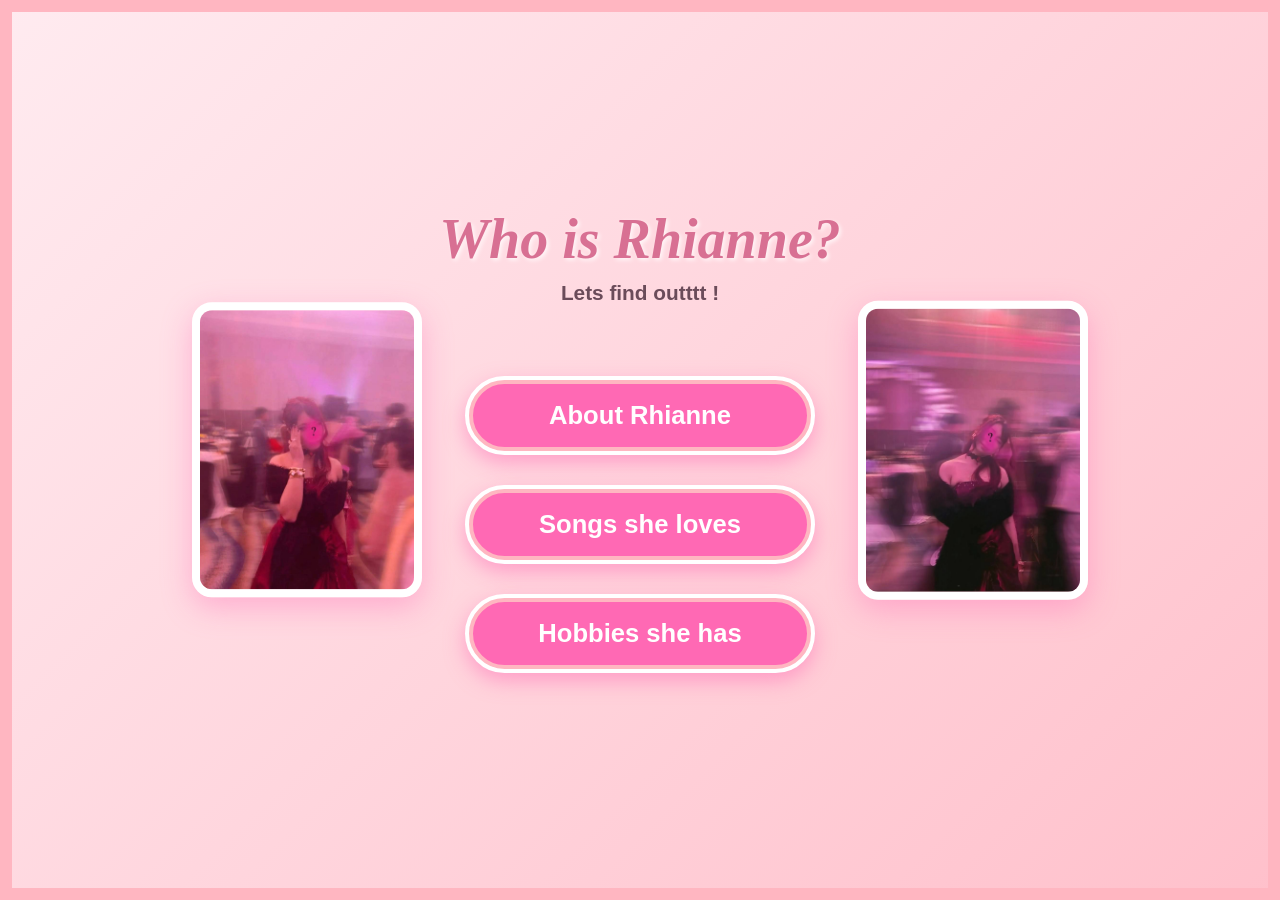
==== index.html @ 13e3c87e "Add files via upload" ====
<!DOCTYPE html>
<html lang="en">
<head>
    <meta charset="UTF-8">
    <meta name="viewport" content="width=device-width, initial-scale=1.0">
    <title>Rika's Music World</title>
    <link rel="stylesheet" href="styles.css">
</head>
<body>

       <!-- Floating Elements (Lots of them!) -->
    <div class="floating-elements">
        
        <!-- Music Notes -->
        <div class="float-item float-note">♪</div>
        <div class="float-item float-note">♫</div>
        <div class="float-item float-note">♬</div>
        <div class="float-item float-note">♪</div>
        <div class="float-item float-note">♫</div>
        
        <!-- White Hearts -->
        <div class="float-item float-white-heart">♡</div>
        <div class="float-item float-white-heart">♡</div>
        <div class="float-item float-white-heart">♡</div>
        
        <!-- Pink Hearts -->
        <div class="float-item float-pink-heart">♥</div>
        <div class="float-item float-pink-heart">♥</div>
        <div class="float-item float-pink-heart">♥</div>
        
        <!-- Ribbons -->
        <div class="float-item float-ribbon">🎀</div>
        <div class="float-item float-ribbon">🎀</div>
        <div class="float-item float-ribbon">🎀</div>
    </div>

       <div class="front-page">
        
        <!-- Left Image -->
        <img src="left.jpg" alt="Left Decoration" class="big-side-img left-img">
        
        <!-- Right Image -->
        <img src="right.jpg" alt="Right Decoration" class="big-side-img right-img">

        <!-- Center Content (Title & Buttons) -->

        <div class="center-content">
            <header>
                <h1>Who is Rhianne?</h1>
                <p>Lets find outttt !</p>
            </header>

            <nav class="heart-nav">
                <a href="about.html">About Rhianne</a>
                <a href="songs.html">Songs she loves</a>
                <a href="hobby.html">Hobbies she has</a>
            </nav>
        </div>
</body>
</html>
---- styles.css ----
/* 
========================================================================
   MY WEBSITE STYLESHEET
   Theme: Cute, Pink, Coquette, Music
   Made by: Rhianne (Rika)
========================================================================
*/

/* --- 1. BASIC RESET & GLOBAL STYLES --- */
/* This makes sure padding and borders don't make elements bigger than they should be */
* {
    box-sizing: border-box;
}

body {
    /* Using standard fonts so it looks pretty on any computer */
    font-family: 'Trebuchet MS', 'Lucida Sans Unicode', 'Lucida Grande', 'Lucida Sans', Arial, sans-serif; 
    margin: 0;
    padding: 0;
    /* Soft pink gradient background */
    background-color: #ffebf0;
    background: linear-gradient(135deg, #ffebf0 0%, #ffc0cb 100%);
    background-attachment: fixed;
    color: #6b4c5a; /* Dark rose text so it's easy to read */
    min-height: 100vh;
    overflow-x: hidden; /* Stops side scrolling */
    
    /* THE OUTER PAGE BORDER: I used an inset shadow to make a pink border around the screen */
    box-shadow: inset 0 0 0 12px #ffb6c1; 
}


/* --- 2. FLOATING BACKGROUND ELEMENTS --- */
/* This keeps the notes and hearts stuck in the background */
.floating-elements {
    position: fixed;
    top: 0;
    left: 0;
    width: 100%;
    height: 100%;
    pointer-events: none; /* Lets me click things through them */
    z-index: -1;
    overflow: hidden;
}

/* Setting up the animation for floating up */
.float-item {
    position: absolute;
    bottom: -50px;
    animation: floatUp 12s infinite linear; 
}

/* The colors and sizes of the floating things */
.float-note { font-size: 2rem; color: #333333; } 
.float-white-heart { font-size: 2rem; color: #ffffff; text-shadow: 0 0 5px #ffb6c1; } 
.float-pink-heart { font-size: 2rem; color: #ff69b4; } 
.float-ribbon { font-size: 2.5rem; } 

/* Positioning each item so they are scattered everywhere */
.float-item:nth-child(1) { left: 5%; animation-duration: 11s; animation-delay: 0s; }
.float-item:nth-child(2) { left: 15%; animation-duration: 15s; animation-delay: 2s; }
.float-item:nth-child(3) { left: 25%; animation-duration: 9s; animation-delay: 5s; }
.float-item:nth-child(4) { left: 35%; animation-duration: 14s; animation-delay: 1s; }
.float-item:nth-child(5) { left: 45%; animation-duration: 10s; animation-delay: 4s; }
.float-item:nth-child(6) { left: 55%; animation-duration: 16s; animation-delay: 3s; }
.float-item:nth-child(7) { left: 65%; animation-duration: 12s; animation-delay: 6s; }
.float-item:nth-child(8) { left: 75%; animation-duration: 13s; animation-delay: 2s; }
.float-item:nth-child(9) { left: 85%; animation-duration: 10s; animation-delay: 7s; }
.float-item:nth-child(10) { left: 95%; animation-duration: 14s; animation-delay: 0s; }
.float-item:nth-child(11) { left: 10%; animation-duration: 18s; animation-delay: 3s; }
.float-item:nth-child(12) { left: 40%; animation-duration: 11s; animation-delay: 8s; }
.float-item:nth-child(13) { left: 70%; animation-duration: 15s; animation-delay: 5s; }
.float-item:nth-child(14) { left: 90%; animation-duration: 12s; animation-delay: 1s; }

/* The actual animation that makes them float up */
@keyframes floatUp {
    0% { transform: translateY(0) rotate(0deg); opacity: 0; }
    10% { opacity: 1; }
    90% { opacity: 1; }
    100% { transform: translateY(-110vh) rotate(360deg); opacity: 0; }
}


/* --- 3. HEADERS & TEXT FORMATTING --- */
header {
    text-align: center;
    padding: 40px 20px;
}

header h1 {
    /* Using Georgia for that fancy, elegant look */
    font-family: Georgia, 'Times New Roman', Times, serif; 
    font-style: italic; 
    font-size: 3.5rem; 
    margin: 0;
    color: #d87093;
    text-shadow: 2px 2px 4px rgba(255, 255, 255, 0.8);
}

header p {
    font-size: 1.3rem;
    margin-top: 10px;
    font-weight: bold;
}

/* I wanted the bolded text to look like it's glowing */
strong {
    background-color: #ffffff;
    box-shadow: 0 0 10px 5px rgba(255, 182, 193, 0.8); 
    padding: 2px 6px;
    border-radius: 8px;
    color: #d87093;
}


/* --- 4. FRONT PAGE (INDEX) LAYOUT & BIG IMAGES --- */
.front-page {
    position: relative;
    display: flex;
    flex-direction: column;
    justify-content: center;
    align-items: center;
    min-height: 100vh;
    width: 100%;
    
    /* THE FIX: Adds space at the bottom so the buttons fit above the menu */
    padding-top: 40px;
    padding-bottom: 100px; 
}

/* Centers the title and buttons in the middle */
.center-content {
    display: flex;
    flex-direction: column;
    align-items: center;
    z-index: 10; /* Keeps buttons on top */
}

.front-page header {
    padding-bottom: 50px; 
}

/* The styling for the big side images */
.big-side-img {
    position: absolute;
    top: 50%; /* Centers them vertically */
    transform: translateY(-50%); 
    width: 18vw;
    max-width: 280px; 
    height: auto;
    
    border: 8px solid #ffffff; 
    border-radius: 20px; 
    box-shadow: 0 10px 30px rgba(255, 105, 180, 0.4); 
    z-index: 1; 
    object-fit: cover; 
    transition: transform 0.3s ease, box-shadow 0.3s ease;
}

/* Hover effect to make the side images pop! */
.big-side-img:hover {
    transform: translateY(-50%) scale(1.05); 
    box-shadow: 0 15px 40px rgba(255, 20, 147, 0.6); 
}

/* Positions the left image */
.left-img { left: 15vw; }

/* Positions the right image */
.right-img { right: 15vw; }

/* Hide the big images on small phone screens so they don't cover the buttons */
@media (max-width: 900px) {
    .big-side-img { display: none; }
}

/* The container for the big front page buttons */
.heart-nav {
    display: flex;
    flex-direction: column; 
    align-items: center;
    gap: 30px; 
}

/* The cute pill-shaped buttons */
.heart-nav a {
    text-decoration: none;
    color: white;
    font-family: 'Trebuchet MS', sans-serif;
    font-size: 1.6rem; 
    font-weight: bold;
    padding: 20px 50px; 
    background-color: #ff69b4; 
    border-radius: 50px; 
    
    /* The double border trick */
    border: 5px solid #ffffff; 
    outline: 4px solid #ffb6c1; 
    outline-offset: -8px;
    
    box-shadow: 0 8px 20px rgba(255, 105, 180, 0.5); 
    transition: all 0.3s ease; 
    width: 350px; 
    text-align: center;
}

/* When the mouse hovers over the button */
.heart-nav a:hover {
    background-color: #ff1493; 
    transform: translateY(-5px) scale(1.05); 
    box-shadow: 0 12px 25px rgba(255, 20, 147, 0.8);
}


/* --- 5. MAIN CONTENT PAGES (About, Songs, Hobbies) --- */
main {
    max-width: 800px;
    margin: 0 auto;
    padding: 20px;
    /* Added padding so content doesn't touch the bottom nav */
    padding-bottom: 100px; 
}

/* The big white bubble that holds everything */
.content-card {
    background-color: rgba(255, 255, 255, 0.95); 
    border-radius: 50px; 
    padding: 20px; 
    text-align: center;
    border: 6px solid #ffffff;
    box-shadow: 0 15px 35px rgba(255, 105, 180, 0.3);
}

/* The dashed line inside the card */
.inner-border {
    border: 3px dashed #ffb6c1; 
    border-radius: 35px; 
    padding: 40px 30px; 
}

.banner-img {
    width: 100%;
    max-height: 200px;
    object-fit: cover;
    border-radius: 30px;
    margin-bottom: 20px;
    border: 4px solid #fff0f5;
    box-shadow: 0 5px 15px rgba(0,0,0,0.1);
}

.content-card h2 {
    font-family: Georgia, serif;
    font-style: italic;
    font-size: 2.5rem;
    color: #d87093;
    margin-top: 0;
    margin-bottom: 10px;
}

.content-card p {
    font-size: 1.1rem; 
    line-height: 1.6;
}


/* --- 6. ABOUT PAGE SPECIFIC --- */
/* The little bubbles for Name, Age, City */
.info-bubble {
    display: inline-block;
    border: 2px solid #d87093;
    padding: 10px 20px;
    border-radius: 20px; 
    background-color: #fff0f5;
    margin: 5px;
    box-shadow: 2px 2px 8px rgba(255, 182, 193, 0.6);
}

/* The story bubble holding the long paragraphs */
.story-bubble {
    background-color: #fff0f5; 
    border: 3px solid #e08492; 
    border-radius: 30px; 
    padding: 25px 30px; 
    margin: 20px auto 40px auto; 
    text-align: left; 
    box-shadow: 0 8px 20px rgba(255, 105, 180, 0.2); 
    max-width: 95%; 
}

.story-bubble p {
    margin-bottom: 15px;
    line-height: 1.7;
}

.story-bubble p:last-child {
    margin-bottom: 0;
}


/* Making the pictures form a grid */
.heart-photo-grid {
    display: flex;
    flex-direction: column; 
    align-items: center; 
    gap: 20px; /* Space between the two rows */
    margin-top: 30px;
    margin-bottom: 50px;
}

.photo-row {
    display: flex; 
    justify-content: center;
    flex-wrap: wrap; /* Allows images to drop to a new line on small screens */
    gap: 20px; /* Space between images in a row */
}

/* Making the images bigger */
.heart-photo-grid img {
    width: 130px; /* Increased from 110px */
    height: 130px; /* Increased from 110px */
    object-fit: cover;
    border-radius: 25px; 
    border: 4px solid #ffb6c1; 
    box-shadow: 0 5px 15px rgba(255, 105, 180, 0.5); 
    transition: all 0.3s ease;
}

/* Hover effect for the silly photos */
.heart-photo-grid img:hover {
    transform: scale(1.15) rotate(5deg);
    border-color: #ff1493;
    box-shadow: 0 8px 25px rgba(255, 20, 147, 0.7);
    z-index: 10;
}


/* --- 7. SONGS PAGE SPECIFIC --- */
.song-container {
    display: flex;
    flex-direction: column; /* Forces the songs to stack vertically */
    gap: 25px; 
    margin-top: 30px;
    width: 100%;
}

/* The bubbles for each song */
.song-bubble {
    display: flex;
    flex-direction: row; /* Forces image to be on the left, text on right */
    align-items: center; /* Centers the text vertically with the image */
    background-color: #fff0f5;
    border-radius: 30px; 
    padding: 20px 25px;
    border: 3px solid #ffb6c1;
    outline: 2px solid #ffffff; /* Double border effect */
    outline-offset: -6px; 
    box-shadow: 0 5px 15px rgba(255, 105, 180, 0.2);
    transition: 0.3s;
    width: 100%; /* Ensures it takes up the full width of the container */
}

.song-bubble:hover {
    transform: scale(1.02); 
    background-color: #ffe4e1;
}

.album-cover {
    width: 100px; /* Slightly bigger to look balanced */
    height: 100px;
    border-radius: 50%; 
    object-fit: cover;
    margin-right: 25px; /* Pushes the text away from the image */
    border: 4px solid #ffb6c1;
    flex-shrink: 0; /* Prevents the image from getting squished */
}

.song-info {
    text-align: left;
    flex-grow: 1; /* Allows the text to take up the rest of the space */
}

.song-title {
    font-family: Georgia, serif;
    font-style: italic;
    font-size: 1.5rem;
    margin: 0 0 5px 0;
    color: #d87093;
}

.song-artist {
    font-size: 1.1rem;
    margin: 0;
    color: #6b4c5a;
    line-height: 1.5;
}


/* --- 8. HOBBIES PAGE SPECIFIC --- */
.hobby-grid {
    display: flex;
    flex-wrap: wrap; 
    justify-content: center;
    gap: 15px; 
    margin-top: 25px;
    margin-bottom: 30px;
}

.hobby-box {
    background-color: #fff0f5; 
    color: #d87093; 
    font-family: 'Trebuchet MS', sans-serif;
    font-size: 1rem;
    font-weight: bold;
    padding: 12px 20px;
    border-radius: 30px; 
    border: 2px solid #ffb6c1; 
    box-shadow: 0 4px 10px rgba(255, 105, 180, 0.3);
    transition: all 0.3s ease; 
    cursor: default; 
}

.hobby-box:hover {
    background-color: #ff69b4; 
    color: white; 
    border-color: #ffffff; 
    transform: translateY(-5px) scale(1.05); 
    box-shadow: 0 8px 20px rgba(255, 20, 147, 0.6); 
}


/* --- 9. GENERAL BUTTONS --- */
/* The back button used inside the content cards */
.back-btn {
    display: inline-block;
    margin-top: 30px;
    padding: 12px 25px;
    background-color: #ffb6c1;
    color: white;
    text-decoration: none;
    border-radius: 30px;
    font-family: 'Trebuchet MS', sans-serif;
    font-size: 1.2rem;
    font-weight: bold;
    transition: 0.3s;
    border: 3px solid white;
}

.back-btn:hover {
    background-color: #ff69b4;
}


/* --- 10. STICKY BOTTOM NAVIGATION BAR --- */
/* This is the floating menu at the bottom of the screen */
.bottom-nav {
    position: fixed;
    bottom: 25px; 
    left: 50%;
    transform: translateX(-50%);
    display: flex;
    gap: 10px;
    background-color: rgba(255, 255, 255, 0.95); 
    padding: 10px 20px;
    border-radius: 50px;
    border: 3px solid #ffb6c1; 
    box-shadow: 0 10px 25px rgba(255, 105, 180, 0.5); 
    z-index: 999; /* Ensures it floats above everything else */
}

/* Style all the links in the bottom menu */
.bottom-nav a {
    text-decoration: none;
    color: #d87093;
    font-family: 'Trebuchet MS', sans-serif;
    font-size: 1rem;
    font-weight: bold;
    padding: 8px 15px;
    border-radius: 20px;
    transition: all 0.3s ease;
}

.bottom-nav a:hover {
    background-color: #ffe4e1;
    color: #ff1493;
}

/* The "Back to Home" button */
.bottom-nav a.home-btn {
    background-color: #ffb6c1;
    color: white;
}

.bottom-nav a.home-btn:hover {
    background-color: #ff69b4;
}

/* The Active Page (Highlights the page you are currently on) */
.bottom-nav a.active {
    background-color: #ff69b4;
    color: white;
    box-shadow: 0 0 10px rgba(255, 105, 180, 0.5);
}

/* If the screen is small (like a phone), stack the links */
@media (max-width: 600px) {
    .bottom-nav {
        flex-wrap: wrap;
        justify-content: center;
        width: 90%;
        bottom: 10px;
    }
}

/* --- 13. PLAYLIST SECTION --- */

/* Centers the new section */
.playlist-section {
    margin-top: 40px;
    display: flex;
    flex-direction: column;
    align-items: center;
    gap: 20px;
}

/* The pink bubble for the text */
.playlist-text-bubble {
    background-color: #fff0f5;
    border: 2px solid #ffb6c1;
    border-radius: 20px;
    padding: 15px 25px;
    font-weight: bold;
    color: #d87093;
    box-shadow: 0 4px 10px rgba(255, 105, 180, 0.2);
    font-size: 1.1rem;
    text-align: center;
    max-width: 90%;
}

/* Container for the playlist cards */
.playlist-links {
    display: flex;
    flex-wrap: wrap;
    justify-content: center;
    gap: 25px; 
    margin-bottom: 30px;
}

/* The card that holds the square image and the code */
.playlist-bubble {
    display: flex;
    flex-direction: column; 
    align-items: center;
    background-color: #fff0f5; 
    border: 3px solid #ffb6c1;
    border-radius: 25px;
    padding: 15px;
    box-shadow: 0 4px 12px rgba(255, 105, 180, 0.3);
    transition: all 0.3s ease;
    width: 220px; 
}

.playlist-bubble:hover {
    transform: translateY(-5px) scale(1.05);
    border-color: #ff1493;
    box-shadow: 0 8px 20px rgba(255, 20, 147, 0.5);
}

/* The square image */
.playlist-square-img {
    width: 100%;
    aspect-ratio: 1 / 1; 
    object-fit: cover;
    border-radius: 15px;
    border: 2px solid #ffffff;
    margin-bottom: 15px; 
}

/* The Spotify Code banner */
.playlist-code-img {
    width: 100%;
    height: auto;
    border-radius: 10px;
    margin-bottom: 10px;
}

/* Text inside the playlist bubble */
.playlist-bubble h4 {
    margin: 0;
    font-family: Georgia, serif;
    font-style: italic;
    color: #d87093;
    font-size: 1.1rem;
    text-align: center;
}
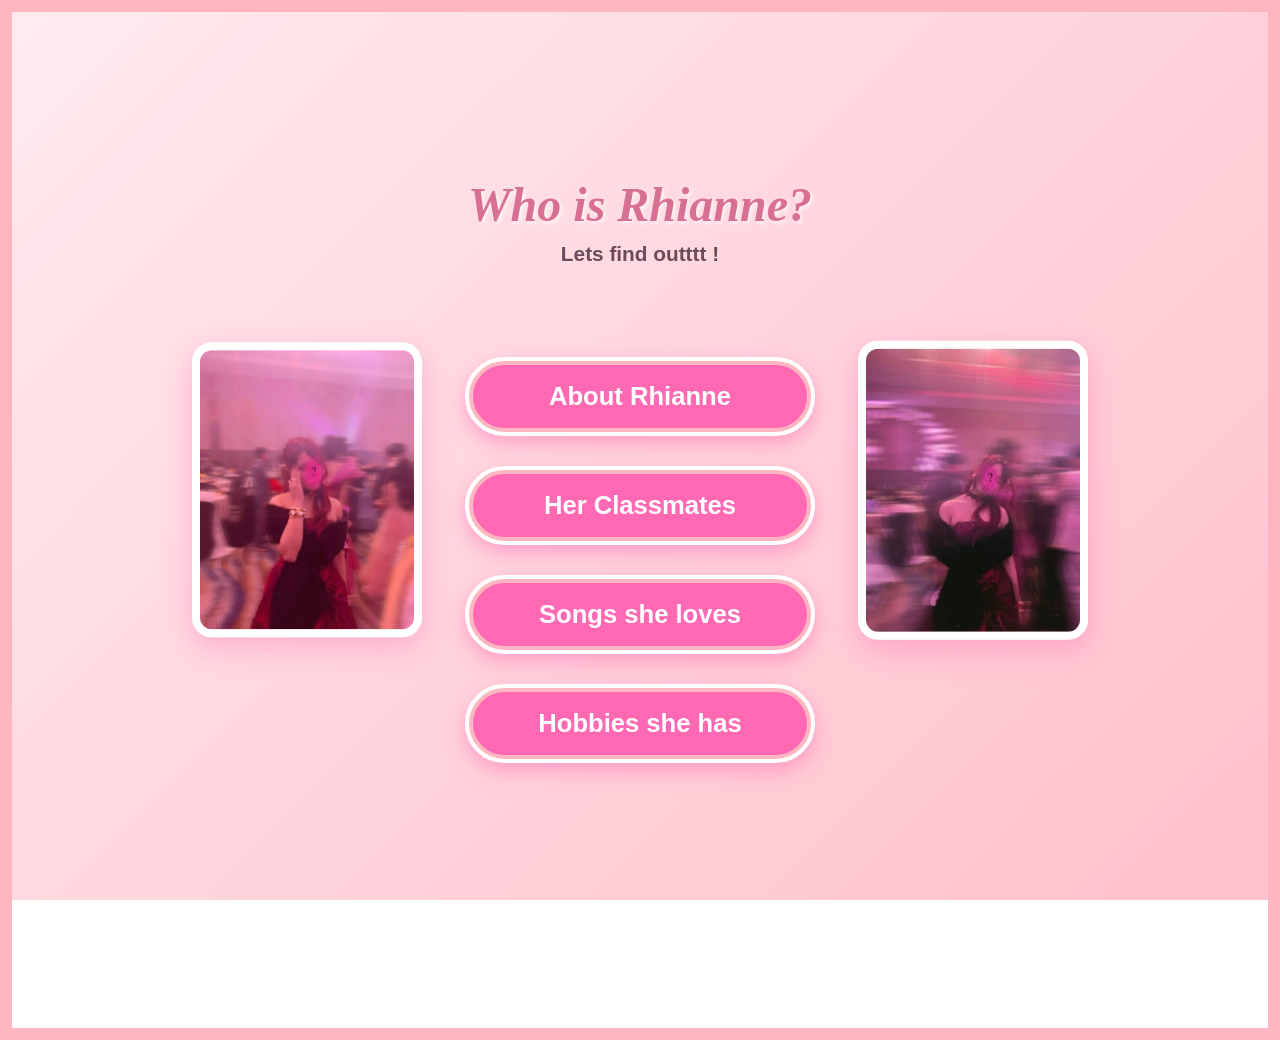
==== commit 856e2d06: "Update index.html" ====
--- a/index.html
+++ b/index.html
@@ -52,10 +52,11 @@
 
             <nav class="heart-nav">
                 <a href="about.html">About Rhianne</a>
+                 <a href="classmates.html">Her Classmates</a>
                 <a href="songs.html">Songs she loves</a>
                 <a href="hobby.html">Hobbies she has</a>
             </nav>
         </div>
 </body>
 </html>
-      +      
--- a/styles.css
+++ b/styles.css
@@ -591,4 +591,135 @@
     color: #d87093;
     font-size: 1.1rem;
     text-align: center;
-}+}
+
+body {
+    font-family: 'Trebuchet MS', 'Lucida Sans Unicode', 'Lucida Grande', 'Lucida Sans', Arial, sans-serif; 
+    margin: 0;
+    padding: 0;
+    background-color: #ffebf0;
+    background: linear-gradient(135deg, #ffebf0 0%, #ffc0cb 100%);
+    background-attachment: fixed;
+    color: #6b4c5a; 
+    min-height: 100vh;
+    box-shadow: inset 0 0 0 12px #ffb6c1; 
+    padding-top: 40px;
+    padding-bottom: 100px;
+}
+
+/* --- 2. FLOATING BACKGROUND --- */
+.floating-elements {
+    position: fixed;
+    top: 0; left: 0; width: 100%; height: 100%;
+    pointer-events: none; z-index: -1; overflow: hidden;
+}
+.float-item { position: absolute; bottom: -50px; animation: floatUp 12s infinite linear; }
+.float-note { font-size: 2rem; color: #333; } 
+.float-white-heart { font-size: 2rem; color: #fff; text-shadow: 0 0 5px #ffb6c1; } 
+.float-pink-heart { font-size: 2rem; color: #ff69b4; } 
+.float-ribbon { font-size: 2.5rem; } 
+.float-item:nth-child(1) { left: 5%; animation-duration: 11s; }
+.float-item:nth-child(2) { left: 25%; animation-duration: 15s; }
+.float-item:nth-child(3) { left: 45%; animation-duration: 9s; }
+.float-item:nth-child(4) { left: 65%; animation-duration: 14s; }
+.float-item:nth-child(5) { left: 85%; animation-duration: 10s; }
+
+@keyframes floatUp {
+    0% { transform: translateY(0) rotate(0deg); opacity: 0; }
+    10% { opacity: 1; }
+    90% { opacity: 1; }
+    100% { transform: translateY(-110vh) rotate(360deg); opacity: 0; }
+}
+
+/* --- 3. HEADERS --- */
+header { text-align: center; padding: 20px; margin-bottom: 20px; }
+header h1 {
+    font-family: Georgia, serif; font-style: italic; font-size: 3rem; margin: 0;
+    color: #d87093; text-shadow: 2px 2px 4px rgba(255, 255, 255, 0.8);
+}
+
+/* --- 4. CARDS & LAYOUT --- */
+main { max-width: 1000px; margin: 0 auto; padding: 20px; }
+.content-card {
+    background-color: rgba(255, 255, 255, 0.95); 
+    border-radius: 50px; padding: 20px; text-align: center;
+    border: 6px solid #ffffff; box-shadow: 0 15px 35px rgba(255, 105, 180, 0.3);
+}
+.inner-border { border: 3px dashed #ffb6c1; border-radius: 35px; padding: 30px; overflow-x: auto; }
+
+/* --- 5. STRICT TABLE STYLING --- */
+table {
+    width: 100%;
+    border-collapse: collapse; /* This makes the borders touch like a grid */
+    background-color: white;
+}
+
+th, td {
+    border: 2px solid #ffb6c1; /* Solid pink grid lines */
+    padding: 15px;
+    text-align: center; /* Centers the text in the columns */
+    font-size: 1.1rem;
+}
+
+th {
+    background-color: #ff69b4; /* Darker pink for headers */
+    color: white;
+    font-family: Georgia, serif;
+    font-style: italic;
+    font-size: 1.2rem;
+}
+
+/* --- 6. LIST SECTION --- */
+.list-container {
+    display: flex;
+    flex-wrap: wrap;
+    justify-content: center;
+    gap: 20px;
+    text-align: left;
+    margin-top: 20px;
+}
+
+.student-list {
+    background-color: #fff0f5;
+    padding: 20px;
+    border-radius: 20px;
+    border: 2px solid #ffb6c1;
+    width: 280px;
+}
+
+.student-list h3 {
+    margin-top: 0;
+    color: #d87093;
+    font-family: Georgia, serif;
+    border-bottom: 2px dashed #ffb6c1;
+    padding-bottom: 10px;
+    text-align: center;
+}
+
+ol, ul { margin: 0; padding-left: 20px; font-size: 0.95rem; line-height: 1.5; }
+ul { color: #d87093; font-weight: bold; margin-top: 10px;}
+
+/* --- 7. VIDEO SECTION --- */
+.video-container {
+    margin-bottom: 30px; /* Space between the video card and the table card */
+}
+
+/* Style for the video element itself */
+.group-video {
+    width: 100%;
+    max-width: 800px; 
+    border-radius: 20px; 
+    border: 4px solid #ffb6c1; 
+    box-shadow: 0 5px 15px rgba(255, 105, 180, 0.3); 
+    background-color: #000; 
+}
+
+/* Optional: Style the heading above the video */
+.video-title {
+    font-family: Georgia, serif;
+    color: #d87093;
+    font-style: italic;
+    margin-top: 0;
+    margin-bottom: 20px;
+    font-size: 2rem;
+} 
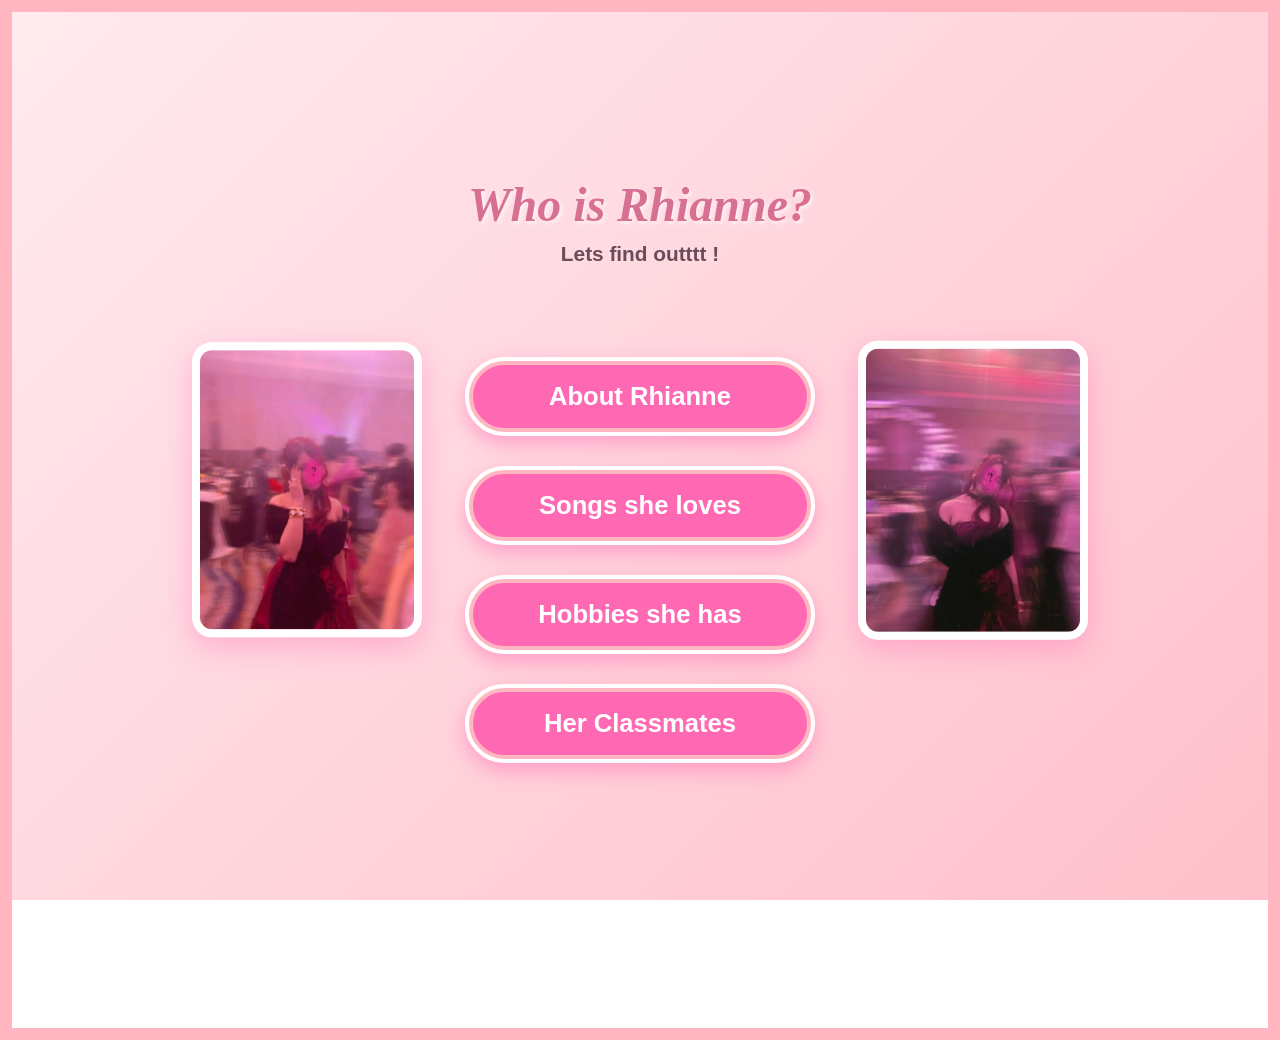
==== commit 690df543: "Update index.html" ====
--- a/index.html
+++ b/index.html
@@ -52,9 +52,9 @@
 
             <nav class="heart-nav">
                 <a href="about.html">About Rhianne</a>
-                 <a href="classmates.html">Her Classmates</a>
                 <a href="songs.html">Songs she loves</a>
                 <a href="hobby.html">Hobbies she has</a>
+                <a href="classmates.html">Her Classmates</a>
             </nav>
         </div>
 </body>
--- a/styles.css
+++ b/styles.css
@@ -704,6 +704,117 @@
     margin-bottom: 30px; /* Space between the video card and the table card */
 }
 
+body {
+    font-family: 'Trebuchet MS', 'Lucida Sans Unicode', 'Lucida Grande', 'Lucida Sans', Arial, sans-serif; 
+    margin: 0;
+    padding: 0;
+    background-color: #ffebf0;
+    background: linear-gradient(135deg, #ffebf0 0%, #ffc0cb 100%);
+    background-attachment: fixed;
+    color: #6b4c5a; 
+    min-height: 100vh;
+    box-shadow: inset 0 0 0 12px #ffb6c1; 
+    padding-top: 40px;
+    padding-bottom: 100px;
+}
+
+/* --- 2. FLOATING BACKGROUND --- */
+.floating-elements {
+    position: fixed;
+    top: 0; left: 0; width: 100%; height: 100%;
+    pointer-events: none; z-index: -1; overflow: hidden;
+}
+.float-item { position: absolute; bottom: -50px; animation: floatUp 12s infinite linear; }
+.float-note { font-size: 2rem; color: #333; } 
+.float-white-heart { font-size: 2rem; color: #fff; text-shadow: 0 0 5px #ffb6c1; } 
+.float-pink-heart { font-size: 2rem; color: #ff69b4; } 
+.float-ribbon { font-size: 2.5rem; } 
+.float-item:nth-child(1) { left: 5%; animation-duration: 11s; }
+.float-item:nth-child(2) { left: 25%; animation-duration: 15s; }
+.float-item:nth-child(3) { left: 45%; animation-duration: 9s; }
+.float-item:nth-child(4) { left: 65%; animation-duration: 14s; }
+.float-item:nth-child(5) { left: 85%; animation-duration: 10s; }
+
+@keyframes floatUp {
+    0% { transform: translateY(0) rotate(0deg); opacity: 0; }
+    10% { opacity: 1; }
+    90% { opacity: 1; }
+    100% { transform: translateY(-110vh) rotate(360deg); opacity: 0; }
+}
+
+/* --- 3. HEADERS --- */
+header { text-align: center; padding: 20px; margin-bottom: 20px; }
+header h1 {
+    font-family: Georgia, serif; font-style: italic; font-size: 3rem; margin: 0;
+    color: #d87093; text-shadow: 2px 2px 4px rgba(255, 255, 255, 0.8);
+}
+
+/* --- 4. CARDS & LAYOUT --- */
+main { max-width: 1000px; margin: 0 auto; padding: 20px; }
+.content-card {
+    background-color: rgba(255, 255, 255, 0.95); 
+    border-radius: 50px; padding: 20px; text-align: center;
+    border: 6px solid #ffffff; box-shadow: 0 15px 35px rgba(255, 105, 180, 0.3);
+}
+.inner-border { border: 3px dashed #ffb6c1; border-radius: 35px; padding: 30px; overflow-x: auto; }
+
+/* --- 5. STRICT TABLE STYLING --- */
+table {
+    width: 100%;
+    border-collapse: collapse; /* This makes the borders touch like a grid */
+    background-color: white;
+}
+
+th, td {
+    border: 2px solid #ffb6c1; /* Solid pink grid lines */
+    padding: 15px;
+    text-align: center; /* Centers the text in the columns */
+    font-size: 1.1rem;
+}
+
+th {
+    background-color: #ff69b4; /* Darker pink for headers */
+    color: white;
+    font-family: Georgia, serif;
+    font-style: italic;
+    font-size: 1.2rem;
+}
+
+/* --- 6. LIST SECTION --- */
+.list-container {
+    display: flex;
+    flex-wrap: wrap;
+    justify-content: center;
+    gap: 20px;
+    text-align: left;
+    margin-top: 20px;
+}
+
+.student-list {
+    background-color: #fff0f5;
+    padding: 20px;
+    border-radius: 20px;
+    border: 2px solid #ffb6c1;
+    width: 280px;
+}
+
+.student-list h3 {
+    margin-top: 0;
+    color: #d87093;
+    font-family: Georgia, serif;
+    border-bottom: 2px dashed #ffb6c1;
+    padding-bottom: 10px;
+    text-align: center;
+}
+
+ol, ul { margin: 0; padding-left: 20px; font-size: 0.95rem; line-height: 1.5; }
+ul { color: #d87093; font-weight: bold; margin-top: 10px;}
+
+/* --- 7. VIDEO SECTION --- */
+.video-container {
+    margin-bottom: 30px; /* Space between the video card and the table card */
+}
+
 /* Style for the video element itself */
 .group-video {
     width: 100%;
@@ -722,4 +833,85 @@
     margin-top: 0;
     margin-bottom: 20px;
     font-size: 2rem;
+}
+
+/* --- 8. STICKY BOTTOM NAVIGATION BAR --- */
+/* This is the floating menu at the bottom of the screen */
+.bottom-nav {
+    position: fixed;
+    bottom: 25px; 
+    left: 50%;
+    transform: translateX(-50%);
+    display: flex;
+    gap: 10px;
+    background-color: rgba(255, 255, 255, 0.95); 
+    padding: 10px 20px;
+    border-radius: 50px;
+    border: 3px solid #ffb6c1; 
+    box-shadow: 0 10px 25px rgba(255, 105, 180, 0.5); 
+    z-index: 999; /* Ensures it floats above everything else */
+}
+
+/* Style all the links in the bottom menu */
+.bottom-nav a {
+    text-decoration: none;
+    color: #d87093;
+    font-family: 'Trebuchet MS', sans-serif;
+    font-size: 1rem;
+    font-weight: bold;
+    padding: 8px 15px;
+    border-radius: 20px;
+    transition: all 0.3s ease;
+}
+
+.bottom-nav a:hover {
+    background-color: #ffe4e1;
+    color: #ff1493;
+}
+
+/* The "Back to Home" button */
+.bottom-nav a.home-btn {
+    background-color: #ffb6c1;
+    color: white;
+}
+
+.bottom-nav a.home-btn:hover {
+    background-color: #ff69b4;
+}
+
+/* The Active Page (Highlights the page you are currently on) */
+.bottom-nav a.active {
+    background-color: #ff69b4;
+    color: white;
+    box-shadow: 0 0 10px rgba(255, 105, 180, 0.5);
+}
+
+/* If the screen is small (like a phone), stack the links */
+@media (max-width: 600px) {
+    .bottom-nav {
+        flex-wrap: wrap;
+        justify-content: center;
+        width: 90%;
+        bottom: 10px;
+    }
 } 
+
+/* Style for the video element itself */
+.group-video {
+    width: 100%;
+    max-width: 800px; 
+    border-radius: 20px; 
+    border: 4px solid #ffb6c1; 
+    box-shadow: 0 5px 15px rgba(255, 105, 180, 0.3); 
+    background-color: #000; 
+}
+
+/* Optional: Style the heading above the video */
+.video-title {
+    font-family: Georgia, serif;
+    color: #d87093;
+    font-style: italic;
+    margin-top: 0;
+    margin-bottom: 20px;
+    font-size: 2rem;
+} 
